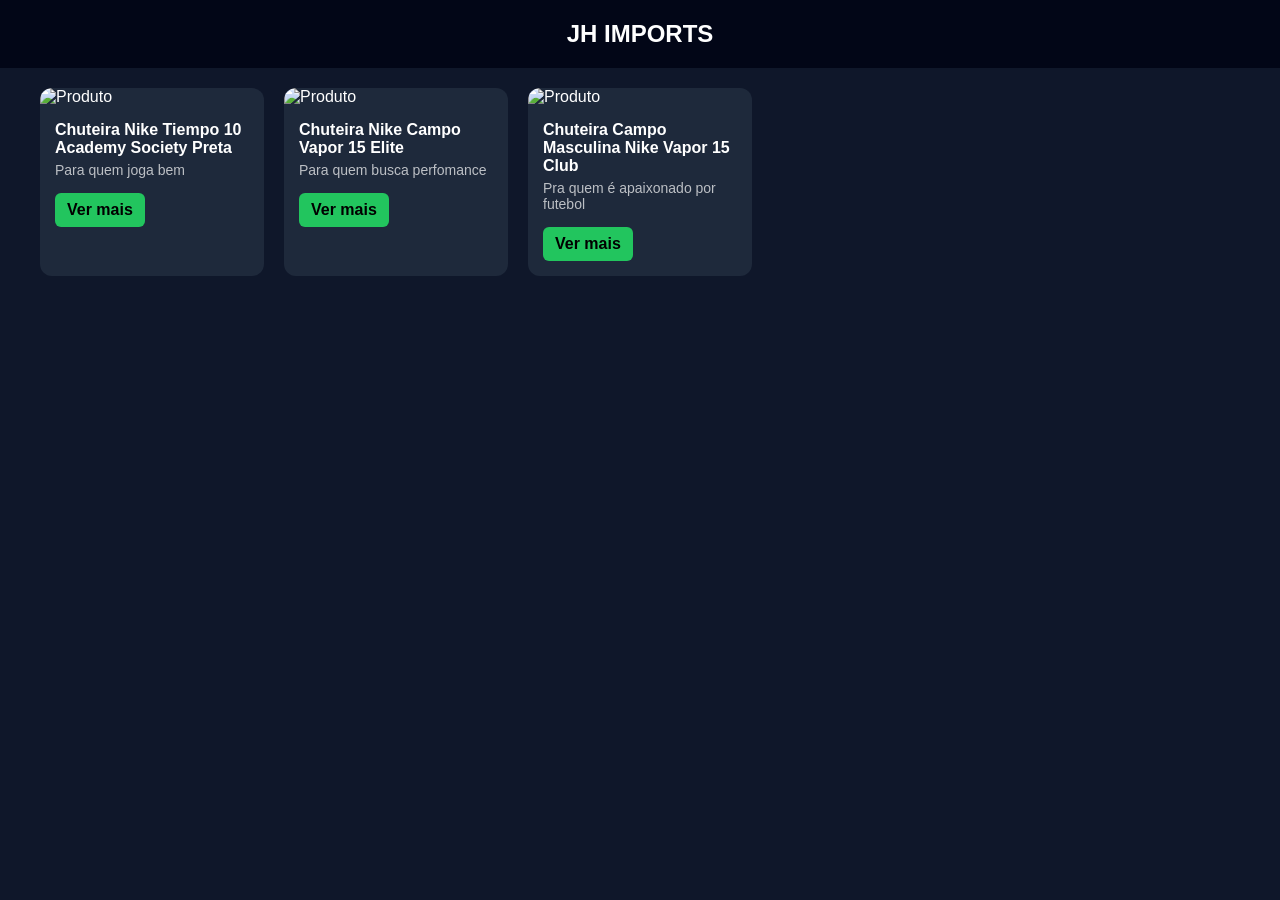
==== index.html @ e91ea17b "Rename home.html to index.html" ====
<!DOCTYPE html>
<html lang="pt-br">
<head>
  <meta charset="UTF-8">
  <meta name="viewport" content="width=device-width, initial-scale=1.0">
  <title>JH IMPORTS</title>
  <style>
    body {
      margin: 0;
      font-family: Arial, sans-serif;
      background: #0f172a;
      color: white;
    }

    header {
      text-align: center;
      padding: 20px;
      background: #020617;
      font-size: 24px;
      font-weight: bold;
    }

    .container {
      padding: 20px;
      max-width: 1200px;
      margin: auto;
    }

    .grid {
      display: grid;
      grid-template-columns: repeat(auto-fill, minmax(200px, 1fr));
      gap: 20px;
    }

    .card {
      background: #1e293b;
      border-radius: 12px;
      overflow: hidden;
      transition: transform 0.2s;
    }

    .card:hover {
      transform: scale(1.03);
    }

    .card img {
      width: 100%;
      height: 180px;
      object-fit: cover;
    }

    .card-content {
      padding: 15px;
    }

    .card-title {
      font-size: 16px;
      font-weight: bold;
    }

    .card-desc {
      font-size: 14px;
      opacity: 0.7;
      margin: 5px 0;
    }

    .btn {
      display: inline-block;
      margin-top: 10px;
      padding: 8px 12px;
      background: #22c55e;
      color: black;
      border-radius: 6px;
      text-decoration: none;
      font-weight: bold;
    }
  </style>
</head>
<body>

<header>JH IMPORTS</header>

<div class="container">
  <div class="grid">

    <!-- CARD INÍCIO -->
    <div class="card">
      <img src="/Gemini_Generated_Image_mlmx7umlmx7umlmx.png" alt="Produto">
      <div class="card-content">
        <div class="card-title">Chuteira Nike Tiempo 10 Academy Society Preta</div>
        <div class="card-desc">Para quem joga bem</div>
        <a class="btn" href="#">Ver mais</a>
      </div>
    </div>
    <!-- CARD FIM -->

    <!-- DUPLIQUE OS CARDS ABAIXO -->

    <div class="card">
      <img src="/Gemini_Generated_Image_dc43ftdc43ftdc43.png" alt="Produto">
      <div class="card-content">
        <div class="card-title">Chuteira Nike Campo Vapor 15 Elite</div>
        <div class="card-desc">Para quem busca perfomance</div>
        <a class="btn" href="#">Ver mais</a>
      </div>
    </div>

    <div class="card">
      <img src="/Gemini_Generated_Image_2tb74s2tb74s2tb7.png" alt="Produto">
      <div class="card-content">
        <div class="card-title">Chuteira Campo Masculina Nike Vapor 15 Club </div>
        <div class="card-desc">Pra quem é apaixonado por futebol</div>
        <a class="btn" href="#">Ver mais</a>
      </div>
    </div>

  </div>
</div>

</body>
</html>
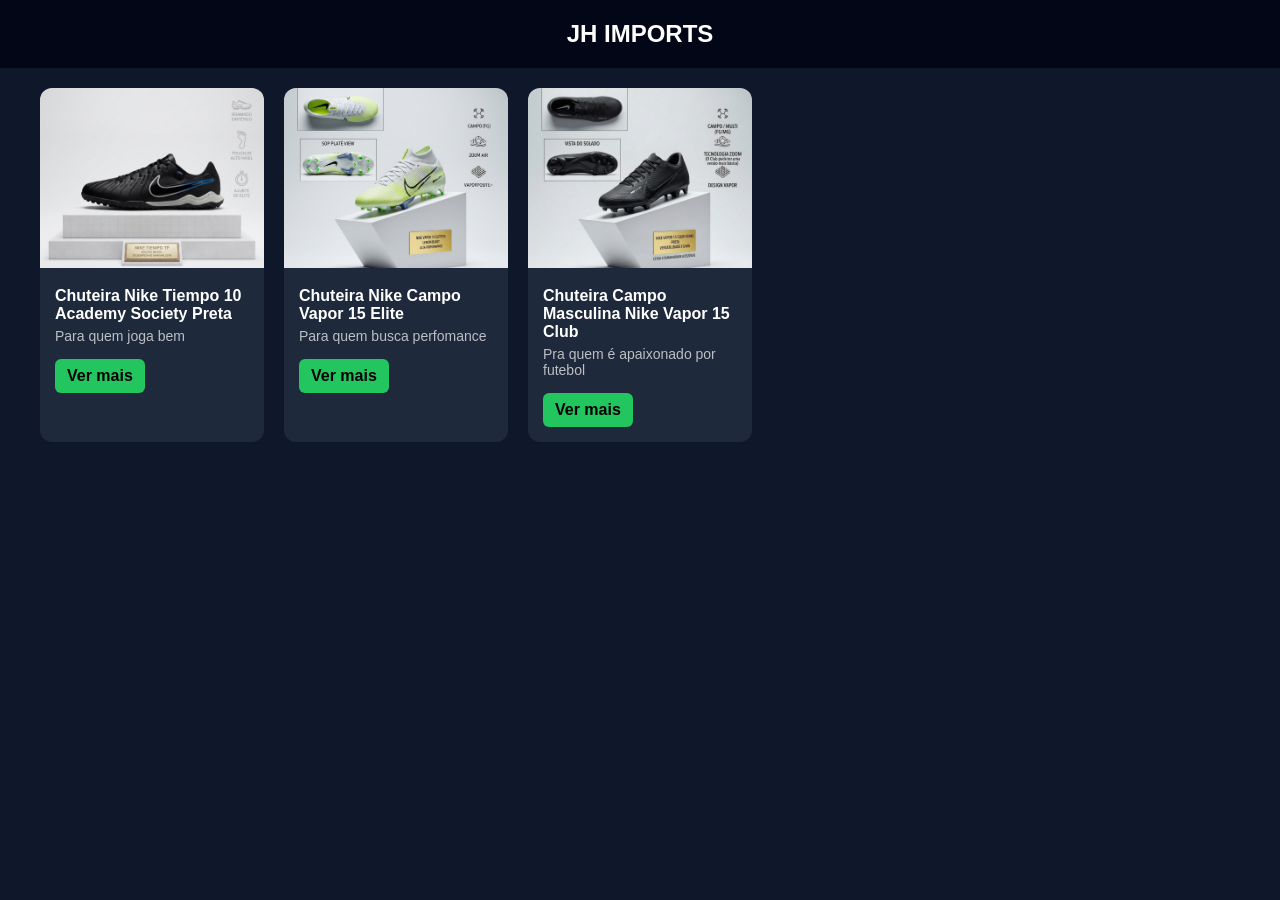
==== commit 3c97fd5f: "Update index.html" ====
--- a/index.html
+++ b/index.html
@@ -85,7 +85,7 @@
 
     <!-- CARD INÍCIO -->
     <div class="card">
-      <img src="/Gemini_Generated_Image_mlmx7umlmx7umlmx.png" alt="Produto">
+      <img src="/jh-imports/Gemini_Generated_Image_mlmx7umlmx7umlmx.png" alt="Produto">
       <div class="card-content">
         <div class="card-title">Chuteira Nike Tiempo 10 Academy Society Preta</div>
         <div class="card-desc">Para quem joga bem</div>
@@ -97,7 +97,7 @@
     <!-- DUPLIQUE OS CARDS ABAIXO -->
 
     <div class="card">
-      <img src="/Gemini_Generated_Image_dc43ftdc43ftdc43.png" alt="Produto">
+      <img src="/jh-imports/Gemini_Generated_Image_dc43ftdc43ftdc43.png" alt="Produto">
       <div class="card-content">
         <div class="card-title">Chuteira Nike Campo Vapor 15 Elite</div>
         <div class="card-desc">Para quem busca perfomance</div>
@@ -106,7 +106,7 @@
     </div>
 
     <div class="card">
-      <img src="/Gemini_Generated_Image_2tb74s2tb74s2tb7.png" alt="Produto">
+      <img src="/jh-imports/Gemini_Generated_Image_2tb74s2tb74s2tb7.png" alt="Produto">
       <div class="card-content">
         <div class="card-title">Chuteira Campo Masculina Nike Vapor 15 Club </div>
         <div class="card-desc">Pra quem é apaixonado por futebol</div>
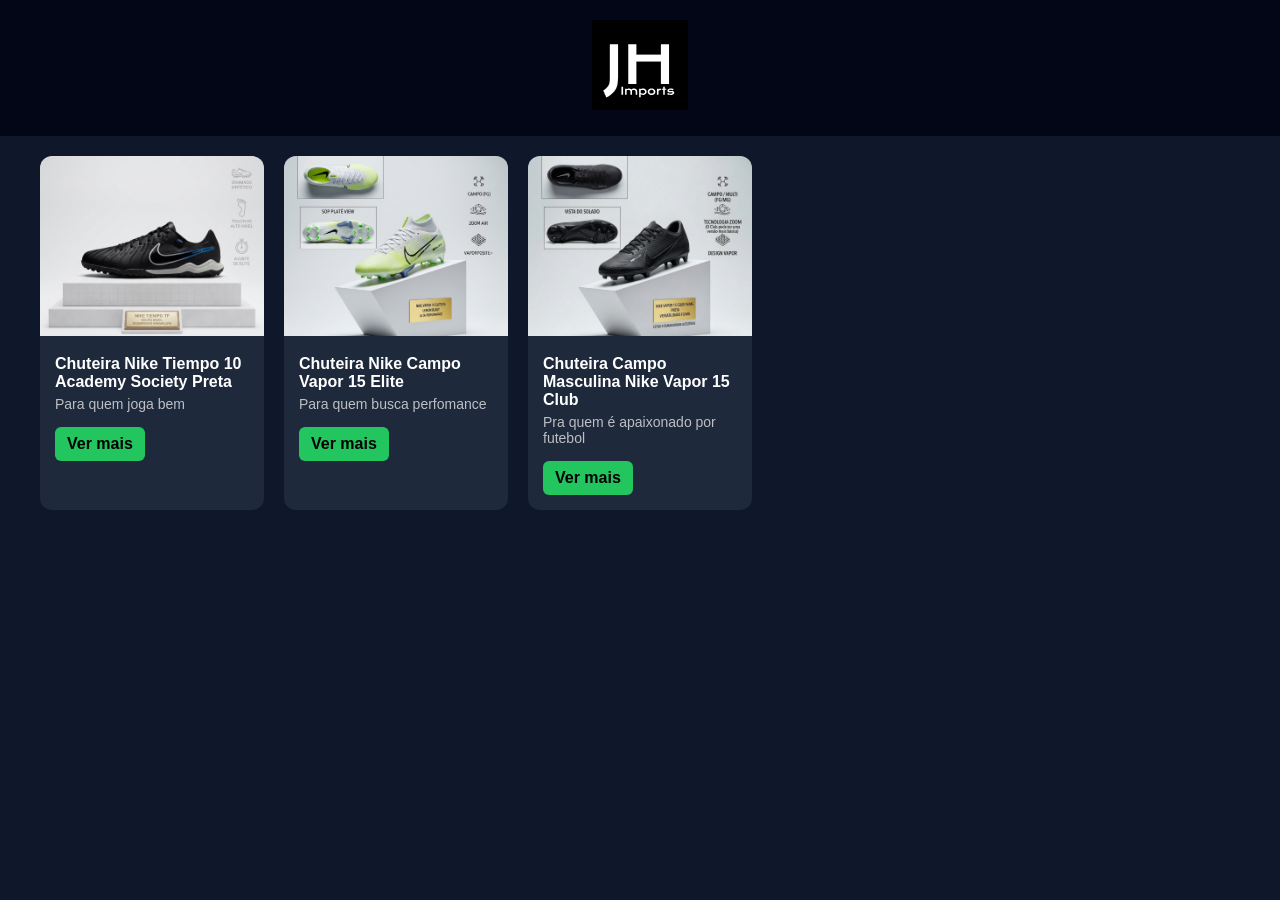
==== commit 76ba7f03: "Version 0.0.0.3" ====
--- a/index.html
+++ b/index.html
@@ -3,89 +3,27 @@
 <head>
   <meta charset="UTF-8">
   <meta name="viewport" content="width=device-width, initial-scale=1.0">
-  <title>JH IMPORTS</title>
-  <style>
-    body {
-      margin: 0;
-      font-family: Arial, sans-serif;
-      background: #0f172a;
-      color: white;
-    }
-
-    header {
-      text-align: center;
-      padding: 20px;
-      background: #020617;
-      font-size: 24px;
-      font-weight: bold;
-    }
-
-    .container {
-      padding: 20px;
-      max-width: 1200px;
-      margin: auto;
-    }
-
-    .grid {
-      display: grid;
-      grid-template-columns: repeat(auto-fill, minmax(200px, 1fr));
-      gap: 20px;
-    }
-
-    .card {
-      background: #1e293b;
-      border-radius: 12px;
-      overflow: hidden;
-      transition: transform 0.2s;
-    }
-
-    .card:hover {
-      transform: scale(1.03);
-    }
-
-    .card img {
-      width: 100%;
-      height: 180px;
-      object-fit: cover;
-    }
-
-    .card-content {
-      padding: 15px;
-    }
-
-    .card-title {
-      font-size: 16px;
-      font-weight: bold;
-    }
-
-    .card-desc {
-      font-size: 14px;
-      opacity: 0.7;
-      margin: 5px 0;
-    }
-
-    .btn {
-      display: inline-block;
-      margin-top: 10px;
-      padding: 8px 12px;
-      background: #22c55e;
-      color: black;
-      border-radius: 6px;
-      text-decoration: none;
-      font-weight: bold;
-    }
-  </style>
+  <title>JH Imports</title>
+  <link rel="stylesheet" href="style.css">
+  <link rel="apple-touch-icon" sizes="180x180" href="img/apple-touch-icon.png">
+  <link rel="icon" type="image/png" sizes="32x32" href="img/favicon-32x32.png">
+  <link rel="icon" type="image/png" sizes="16x16" href="img/favicon-16x16.png">
+  <link rel="icon" href="favicon.ico" type="image/x-icon">
+  <link rel="icon" href="img/logo2.svg" type="image/svg+xml">
+  <link rel="manifest" href="javascript/site.webmanifest">
 </head>
 <body>
 
-<header>JH IMPORTS</header>
+<header>
+  <img src="img/logo2.svg" alt="Jh Imports" id="logo">
+</header>
 
 <div class="container">
   <div class="grid">
 
     <!-- CARD INÍCIO -->
     <div class="card">
-      <img src="/jh-imports/Gemini_Generated_Image_mlmx7umlmx7umlmx.png" alt="Produto">
+      <img src="/img/Gemini_Generated_Image_mlmx7umlmx7umlmx.png" alt="Produto">
       <div class="card-content">
         <div class="card-title">Chuteira Nike Tiempo 10 Academy Society Preta</div>
         <div class="card-desc">Para quem joga bem</div>
@@ -97,7 +35,7 @@
     <!-- DUPLIQUE OS CARDS ABAIXO -->
 
     <div class="card">
-      <img src="/jh-imports/Gemini_Generated_Image_dc43ftdc43ftdc43.png" alt="Produto">
+      <img src="img/Gemini_Generated_Image_dc43ftdc43ftdc43.png" alt="Produto">
       <div class="card-content">
         <div class="card-title">Chuteira Nike Campo Vapor 15 Elite</div>
         <div class="card-desc">Para quem busca perfomance</div>
@@ -106,7 +44,7 @@
     </div>
 
     <div class="card">
-      <img src="/jh-imports/Gemini_Generated_Image_2tb74s2tb74s2tb7.png" alt="Produto">
+      <img src="img/Gemini_Generated_Image_2tb74s2tb74s2tb7.png" alt="Produto">
       <div class="card-content">
         <div class="card-title">Chuteira Campo Masculina Nike Vapor 15 Club </div>
         <div class="card-desc">Pra quem é apaixonado por futebol</div>
--- a/style.css
+++ b/style.css
@@ -0,0 +1,73 @@
+body {
+      margin: 0;
+      font-family: Arial, sans-serif;
+      background: #0f172a;
+      color: white;
+    }
+
+    header {
+      text-align: center;
+      padding: 20px;
+      background: #020617;
+      font-size: 24px;
+      font-weight: bold;
+    }
+
+    #logo{
+      width: 6rem;
+    }
+
+    .container {
+      padding: 20px;
+      max-width: 1200px;
+      margin: auto;
+    }
+
+    .grid {
+      display: grid;
+      grid-template-columns: repeat(auto-fill, minmax(200px, 1fr));
+      gap: 20px;
+    }
+
+    .card {
+      background: #1e293b;
+      border-radius: 12px;
+      overflow: hidden;
+      transition: transform 0.2s;
+    }
+
+    .card:hover {
+      transform: scale(1.03);
+    }
+
+    .card img {
+      width: 100%;
+      height: 180px;
+      object-fit: cover;
+    }
+
+    .card-content {
+      padding: 15px;
+    }
+
+    .card-title {
+      font-size: 16px;
+      font-weight: bold;
+    }
+
+    .card-desc {
+      font-size: 14px;
+      opacity: 0.7;
+      margin: 5px 0;
+    }
+
+    .btn {
+      display: inline-block;
+      margin-top: 10px;
+      padding: 8px 12px;
+      background: #22c55e;
+      color: black;
+      border-radius: 6px;
+      text-decoration: none;
+      font-weight: bold;
+    }
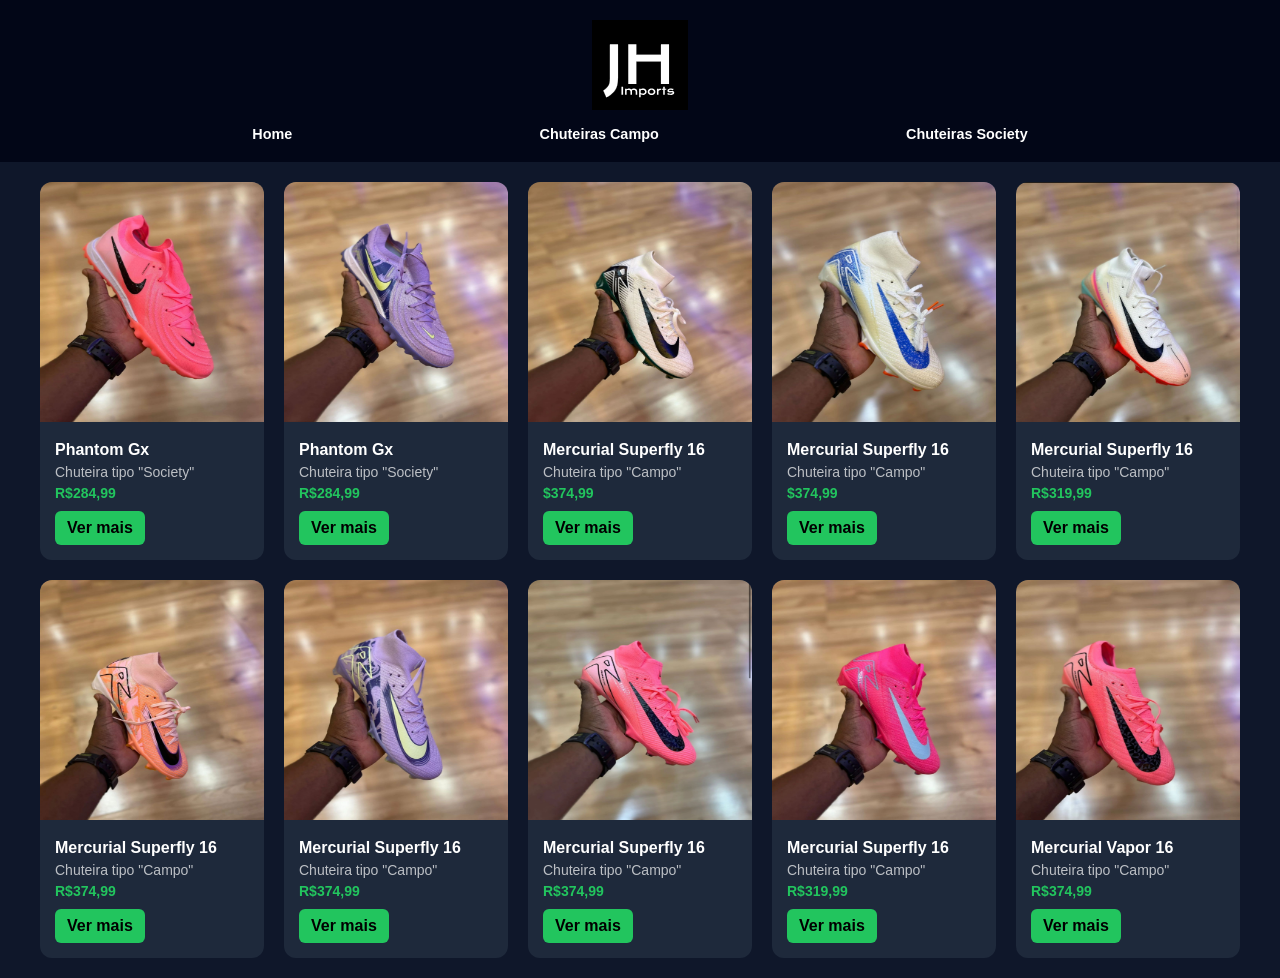
==== commit 110caeb7: "version 0.0.0.4" ====
--- a/index.html
+++ b/index.html
@@ -16,6 +16,16 @@
 
 <header>
   <img src="img/logo2.svg" alt="Jh Imports" id="logo">
+
+  <!-- Links de navegação: Inseri três abas para diferenciação de produtos com base no 
+  tipo e uso de chuteiras -->    
+  
+  <nav class="nav-bar">
+    <a href="index.html" class="link-header">Home</a> <!-- Link para a página inicial -->
+    <a href="campo.html" class="link-header">Chuteiras Campo</a> <!-- Link para a página de chuteiras de campo -->   
+    <a href="society.html" class="link-header">Chuteiras Society</a> <!-- Link para a página de chuteiras de society -->
+  
+  </nav>
 </header>
 
 <div class="container">
@@ -23,35 +33,109 @@
 
     <!-- CARD INÍCIO -->
     <div class="card">
-      <img src="/img/Gemini_Generated_Image_mlmx7umlmx7umlmx.png" alt="Produto">
+      <img src="img/phantomgx.jpeg" alt="Produto">
       <div class="card-content">
-        <div class="card-title">Chuteira Nike Tiempo 10 Academy Society Preta</div>
-        <div class="card-desc">Para quem joga bem</div>
-        <a class="btn" href="#">Ver mais</a>
-      </div>
-    </div>
-    <!-- CARD FIM -->
-
-    <!-- DUPLIQUE OS CARDS ABAIXO -->
-
-    <div class="card">
-      <img src="img/Gemini_Generated_Image_dc43ftdc43ftdc43.png" alt="Produto">
-      <div class="card-content">
-        <div class="card-title">Chuteira Nike Campo Vapor 15 Elite</div>
-        <div class="card-desc">Para quem busca perfomance</div>
+        <div class="card-title">Phantom Gx </div>
+        <div class="card-desc">Chuteira tipo "Society"</div>
+        <div class="card-price">R$284,99</div>
         <a class="btn" href="#">Ver mais</a>
       </div>
     </div>
 
     <div class="card">
-      <img src="img/Gemini_Generated_Image_2tb74s2tb74s2tb7.png" alt="Produto">
+      <img src="img/phantomgx2.jpeg" alt="Produto">
       <div class="card-content">
-        <div class="card-title">Chuteira Campo Masculina Nike Vapor 15 Club </div>
-        <div class="card-desc">Pra quem é apaixonado por futebol</div>
+        <div class="card-title">Phantom Gx </div>
+        <div class="card-desc">Chuteira tipo "Society" </div>
+        <div class="card-price">R$284,99</div>
         <a class="btn" href="#">Ver mais</a>
       </div>
     </div>
 
+
+     <div class="card">
+      <img src="img/mercurialsuperfly.jpeg" alt="Produto">
+      <div class="card-content">
+        <div class="card-title">Mercurial Superfly 16 </div>
+        <div class="card-desc">Chuteira tipo "Campo" </div>
+        <div class="card-price">$374,99</div>
+        <a class="btn" href="#">Ver mais</a>
+      </div>
+    </div>
+
+     <div class="card">
+      <img src="img/mercurialsuperfly2.jpeg" alt="Produto">
+      <div class="card-content">
+        <div class="card-title">Mercurial Superfly 16 </div>
+        <div class="card-desc">Chuteira tipo "Campo" </div>
+        <div class="card-price">$374,99</div>
+        <a class="btn" href="#">Ver mais</a>
+      </div>
+    </div>
+
+    <div class="card">
+      <img src="img/mercurialsuperfly3.jpeg" alt="Produto">
+      <div class="card-content">
+        <div class="card-title">Mercurial Superfly 16 </div>
+        <div class="card-desc">Chuteira tipo "Campo" </div>
+        <div class="card-price">R$319,99</div>
+        <a class="btn" href="#">Ver mais</a>
+      </div>
+    </div>
+
+    <div class="card">
+      <img src="img/mercurialsuperfly4.jpeg" alt="Produto">
+      <div class="card-content">
+        <div class="card-title">Mercurial Superfly 16 </div>
+        <div class="card-desc">Chuteira tipo "Campo" </div>
+        <div class="card-price">R$374,99</div>
+        <a class="btn" href="#">Ver mais</a>
+      </div>
+    </div>
+
+   <div class="card">
+      <img src="img/mercurialsuperfly5.jpeg" alt="Produto">
+      <div class="card-content">
+        <div class="card-title">Mercurial Superfly 16 </div>
+        <div class="card-desc">Chuteira tipo "Campo" </div>
+        <div class="card-price">R$374,99</div>
+        <a class="btn" href="#">Ver mais</a>
+      </div>
+    </div>
+
+    <div class="card">
+      <img src="img/mercurialsuperfly6.jpeg" alt="Produto">
+      <div class="card-content">
+        <div class="card-title">Mercurial Superfly 16 </div>
+        <div class="card-desc">Chuteira tipo "Campo" </div>
+        <div class="card-price">R$374,99</div>
+        <a class="btn" href="#">Ver mais</a>
+      </div>
+    </div>
+
+    <div class="card">
+      <img src="img/mercurialsuperfly7.jpeg" alt="Produto">
+      <div class="card-content">
+        <div class="card-title">Mercurial Superfly 16 </div>
+        <div class="card-desc">Chuteira tipo "Campo" </div>
+        <div class="card-price">R$319,99</div>
+        <a class="btn" href="#">Ver mais</a>
+      </div>
+    </div>
+    
+     <div class="card">
+      <img src="img/mercurialvapor.jpeg" alt="Produto">
+      <div class="card-content">
+        <div class="card-title">Mercurial Vapor 16 </div>
+        <div class="card-desc">Chuteira tipo "Campo" </div>
+        <div class="card-price">R$374,99</div>
+        <a class="btn" href="#">Ver mais</a>
+      </div>
+    <!-- CARD FIM -->
+
+    <!-- DUPLIQUE OS CARDS ABAIXO -->
+
+   
   </div>
 </div>
 
--- a/style.css
+++ b/style.css
@@ -11,6 +11,26 @@
       background: #020617;
       font-size: 24px;
       font-weight: bold;
+    }
+
+    a{
+      color: white;
+      text-decoration: none;
+    }
+
+    a:hover{
+      color: #22c55e;
+    }
+
+    .nav-bar {
+      margin-top: 10px;
+      display: flex;
+      flex-direction: row;
+      justify-content:space-evenly;
+      align-items: center;
+      flex-wrap: nowrap;
+      gap: 15px;
+      font-size: 0.9rem;
     }
 
     #logo{
@@ -42,8 +62,8 @@
 
     .card img {
       width: 100%;
-      height: 180px;
-      object-fit: cover;
+      height: 15rem;
+      object-fit: fill;
     }
 
     .card-content {
@@ -61,6 +81,12 @@
       margin: 5px 0;
     }
 
+    .card-price {
+      font-size: 14px;
+      font-weight: bold;
+      color: #22c55e;
+    }
+
     .btn {
       display: inline-block;
       margin-top: 10px;
@@ -70,4 +96,9 @@
       border-radius: 6px;
       text-decoration: none;
       font-weight: bold;
+    }
+
+    .btn:hover {
+      background: #16a34a;
+      color: white;
     }
